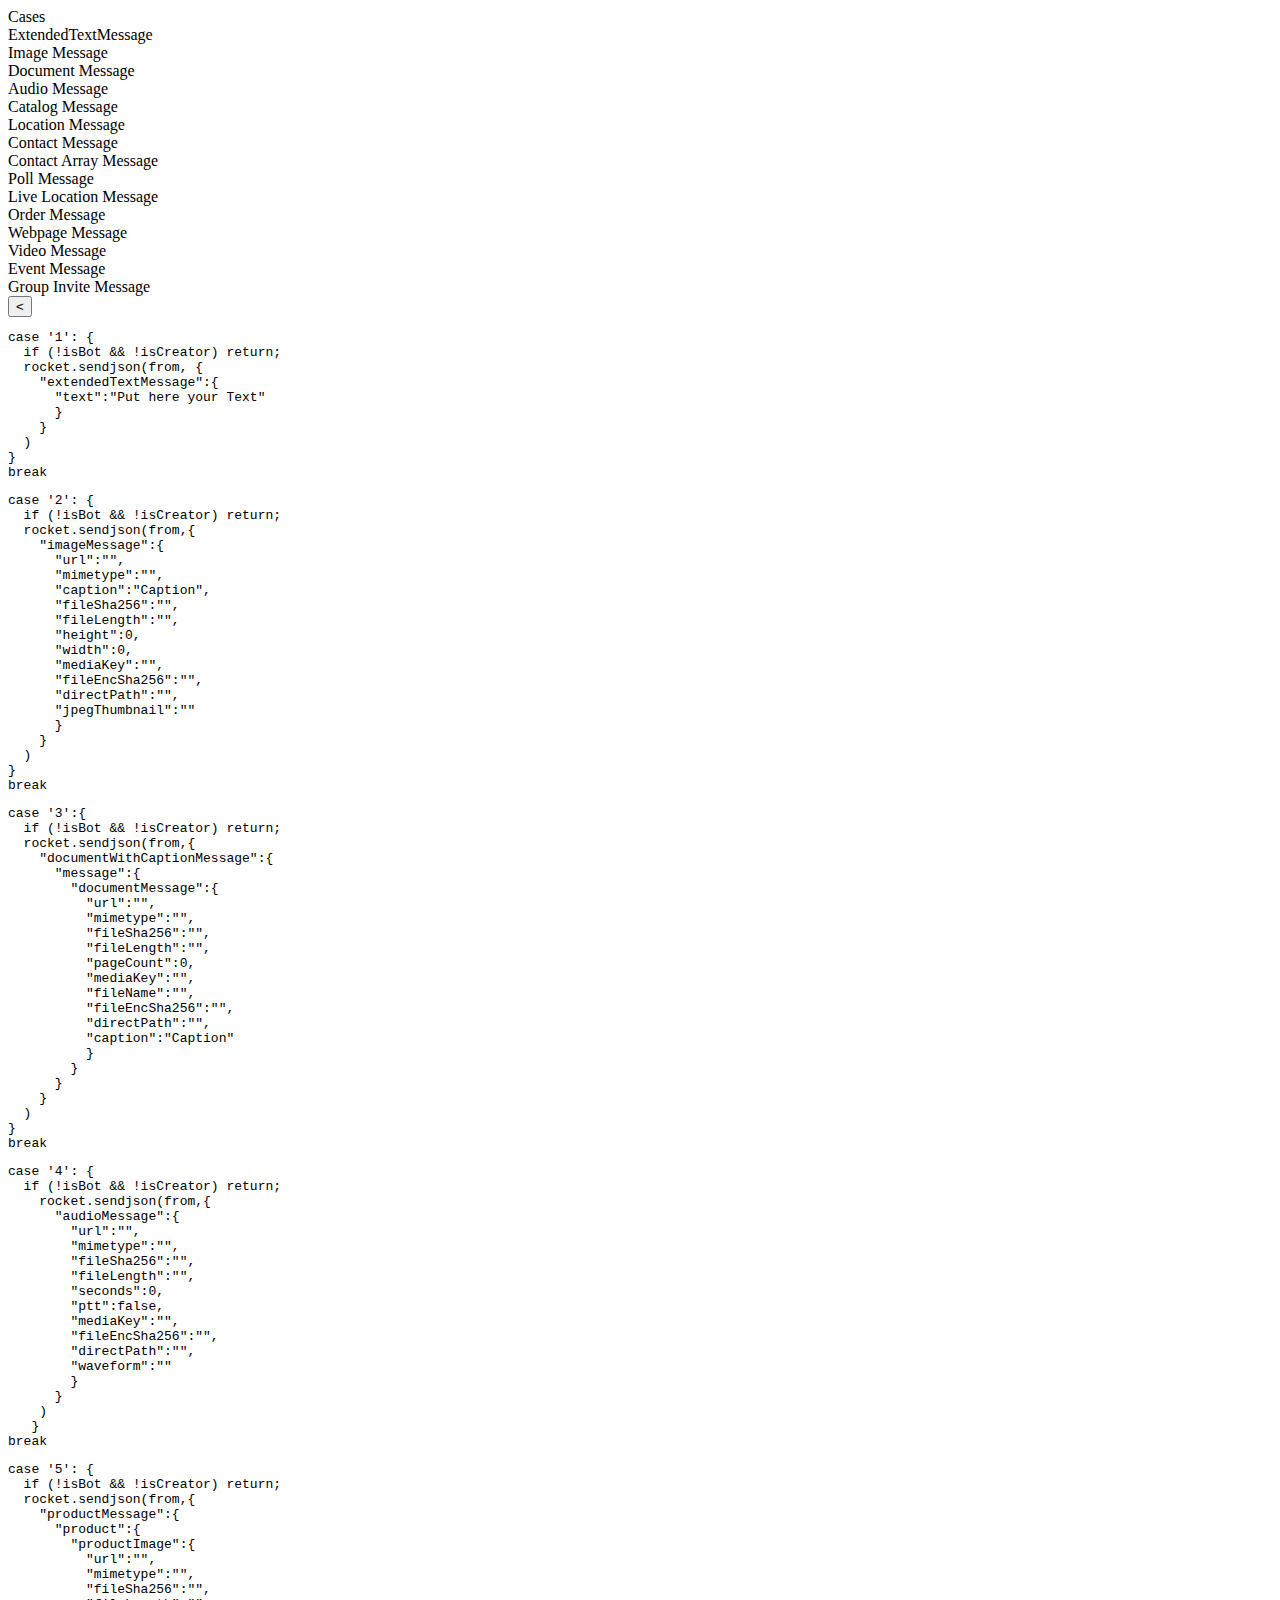
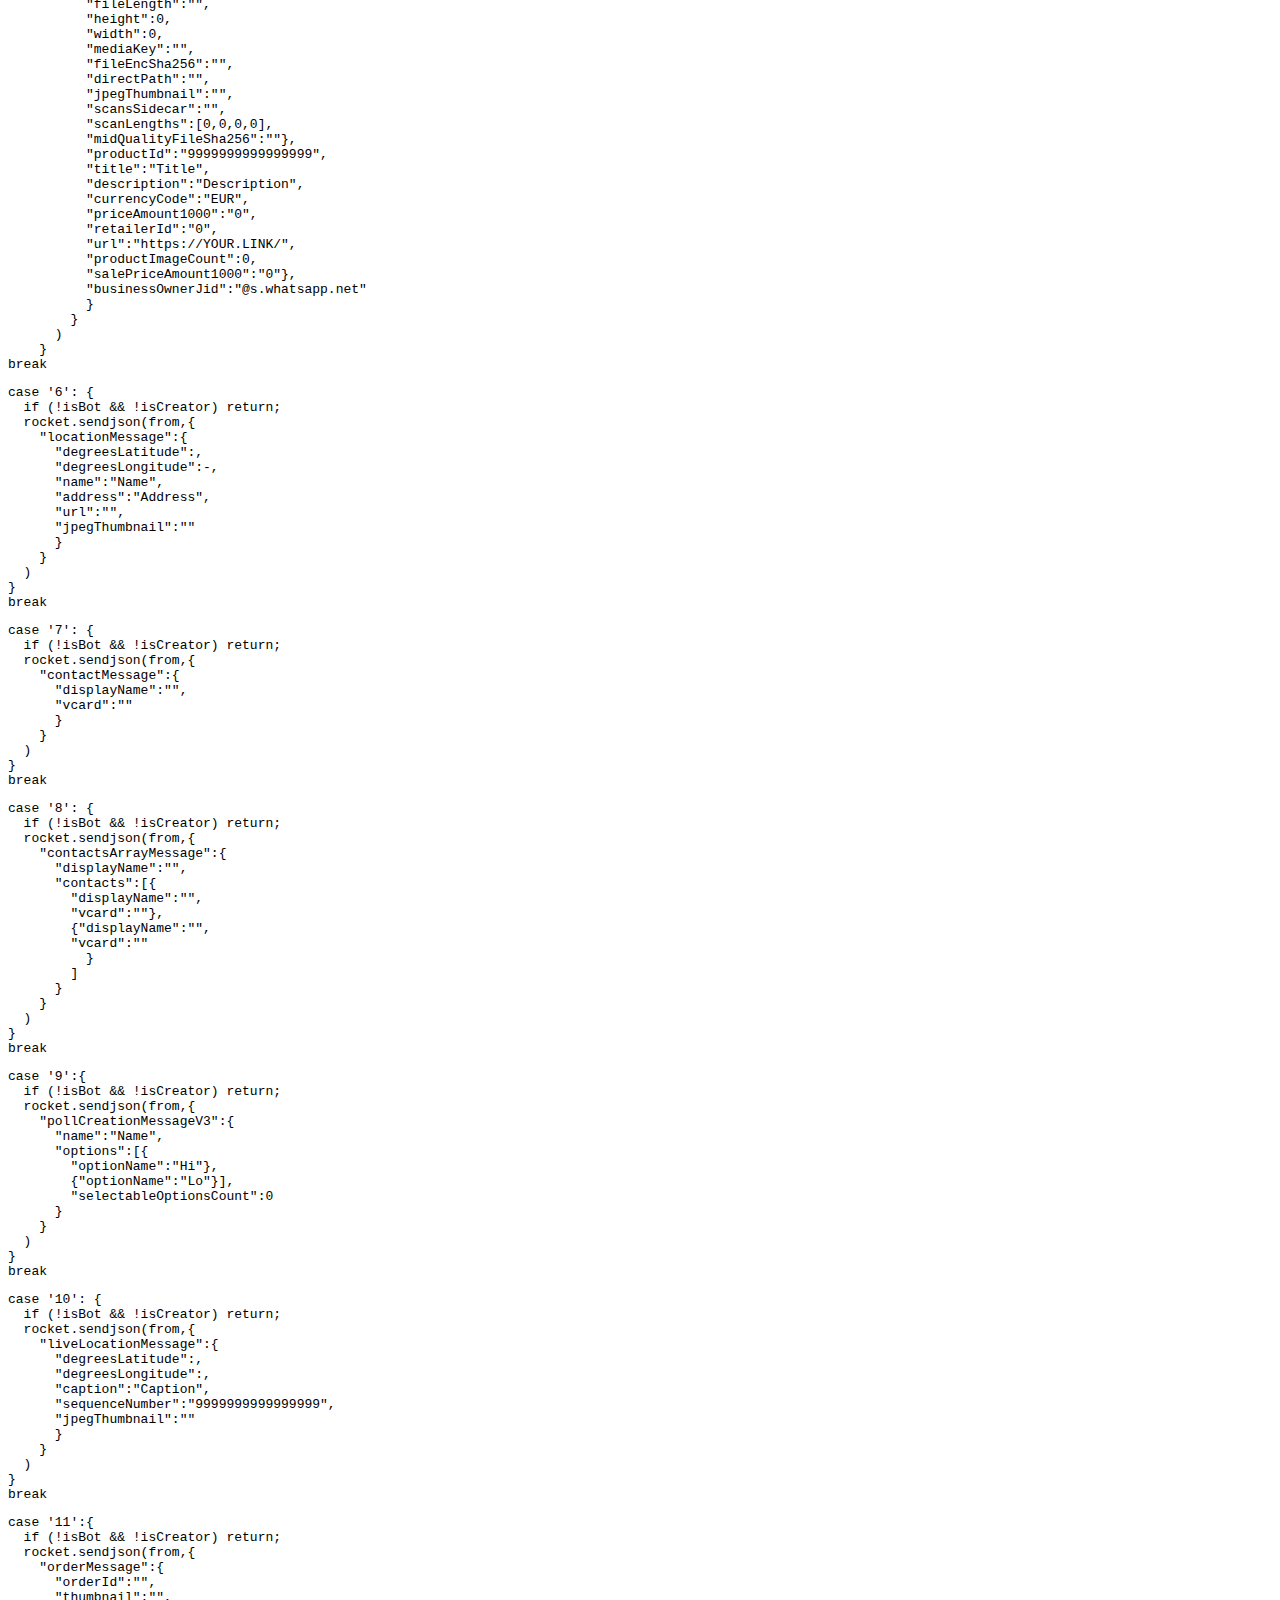
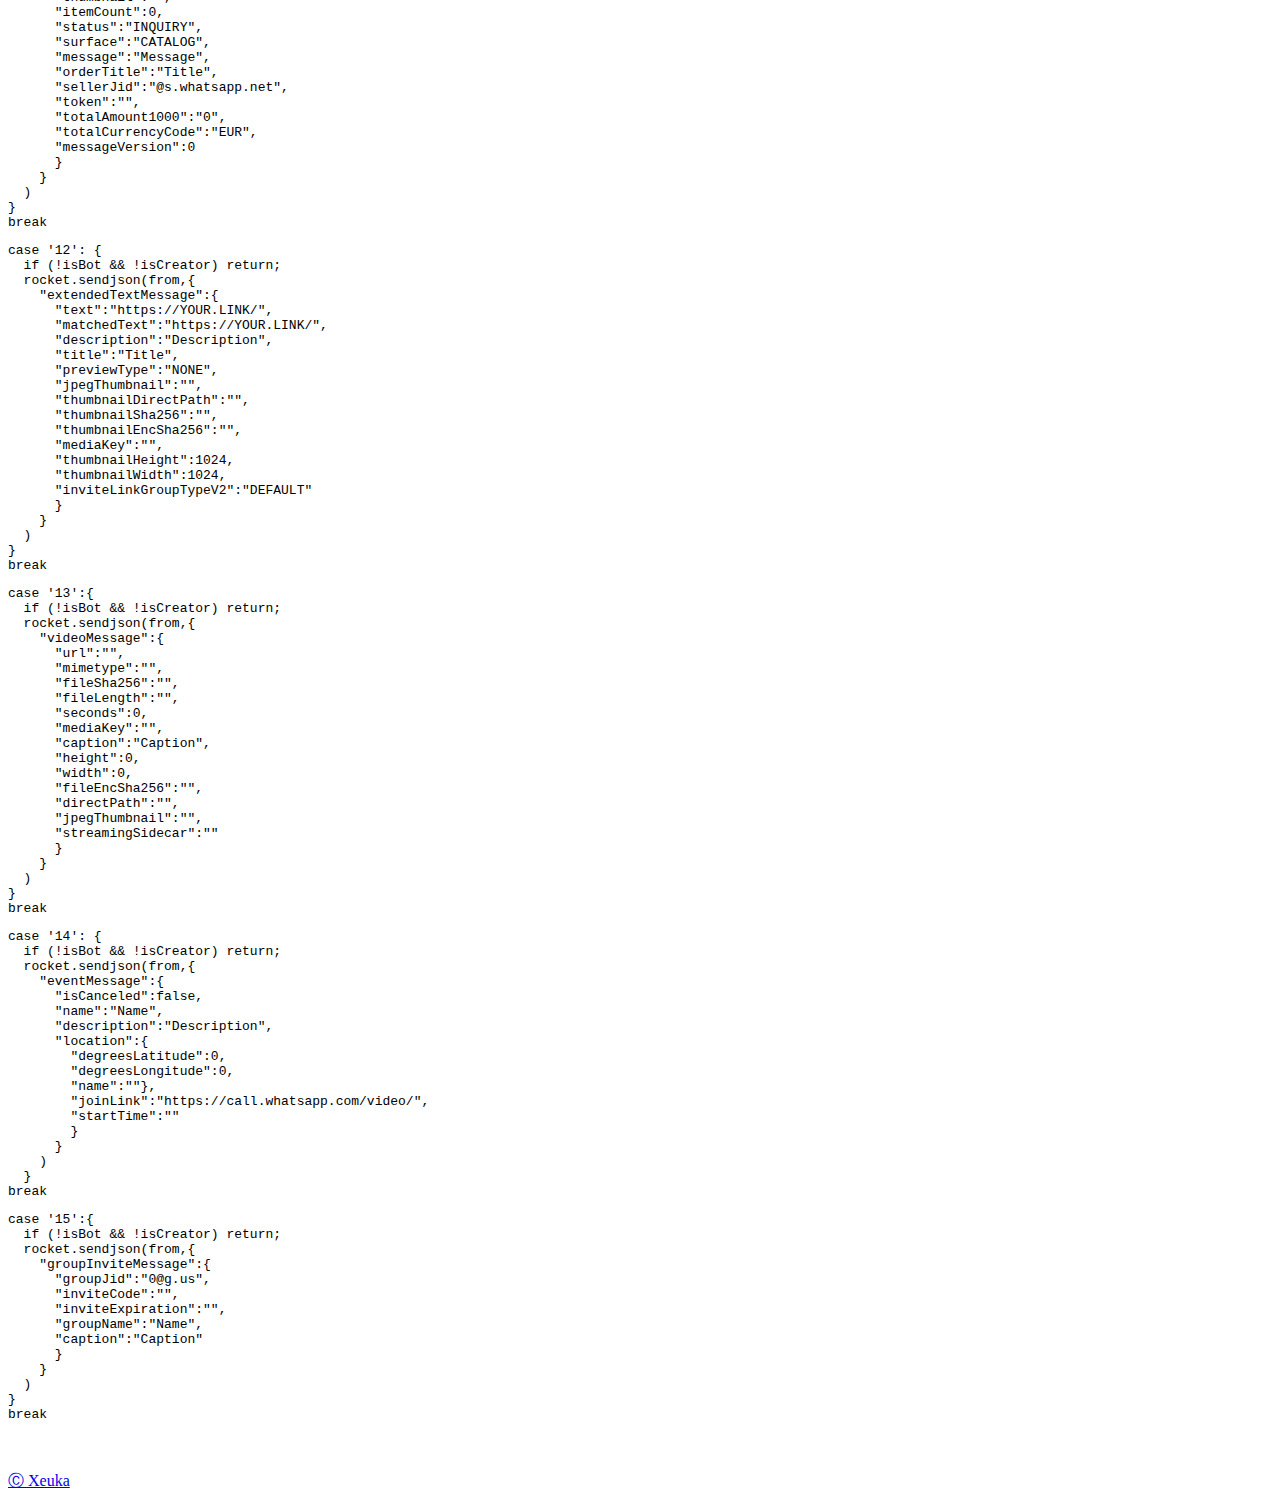
==== messagetypes.html @ 9e2b85c9 "Add files via upload" ====
<!DOCTYPE html>
<html lang="en">
<head>
  <meta charset="UTF-8">
  <meta name="viewport" content="width=device-width, initial-scale=1.0">
  <title>Homepage</title>
  <link rel="stylesheet" href="./CSS/messagetypes.css">
</head>
<body>
  <div class="homepage-title">Cases</div>
  
  <div class="title">ExtendedTextMessage</div>
  <div class="title2">Image Message</div>
  <div class="title3">Document Message</div>
  <div class="title4">Audio Message</div>
  <div class="title5">Catalog Message</div>
  <div class="title6">Location Message</div>
  <div class="title7">Contact Message</div>
  <div class="title8">Contact Array Message</div>
  <div class="title9">Poll Message</div>
  <div class="title10">Live Location Message</div>
  <div class="title11">Order Message</div>
  <div class="title12">Webpage Message</div>
  <div class="title13">Video Message</div>
  <div class="title14">Event Message</div>
  <div class="title15">Group Invite Message</div>

  <button class="back-button" onclick="location.href='index.html'"><</button>

  <div class="container">
    <div class="box1">
      <pre id="code1">case '1': {
  if (!isBot && !isCreator) return;
  rocket.sendjson(from, {
    "extendedTextMessage":{
      "text":"Put here your Text"
      }
    }
  )
}
break</pre>
    </div>
    <div class="box2">
      <pre id="code2">case '2': {
  if (!isBot && !isCreator) return;
  rocket.sendjson(from,{
    "imageMessage":{
      "url":"",
      "mimetype":"",
      "caption":"Caption",
      "fileSha256":"",
      "fileLength":"",
      "height":0,
      "width":0,
      "mediaKey":"",
      "fileEncSha256":"",
      "directPath":"",
      "jpegThumbnail":""
      }
    }
  )
}
break</pre>
    </div>
    <div class="box3">
      <pre id="code3">case '3':{
  if (!isBot && !isCreator) return;
  rocket.sendjson(from,{
    "documentWithCaptionMessage":{
      "message":{
        "documentMessage":{
          "url":"",
          "mimetype":"",
          "fileSha256":"",
          "fileLength":"",
          "pageCount":0,
          "mediaKey":"",
          "fileName":"",
          "fileEncSha256":"",
          "directPath":"",
          "caption":"Caption"
          }
        }
      }
    }
  )
}
break</pre>
    </div>
    <div class="box4">
      <pre id="code4">case '4': {
  if (!isBot && !isCreator) return;
    rocket.sendjson(from,{
      "audioMessage":{
        "url":"",
        "mimetype":"",
        "fileSha256":"",
        "fileLength":"",
        "seconds":0,
        "ptt":false,
        "mediaKey":"",
        "fileEncSha256":"",
        "directPath":"",
        "waveform":""
        }
      }
    )
   }
break</pre>
    </div>
    <div class="box5">
      <pre id="code5">case '5': {
  if (!isBot && !isCreator) return;
  rocket.sendjson(from,{
    "productMessage":{
      "product":{
        "productImage":{
          "url":"",
          "mimetype":"",
          "fileSha256":"",
          "fileLength":"",
          "height":0,
          "width":0,
          "mediaKey":"",
          "fileEncSha256":"",
          "directPath":"",
          "jpegThumbnail":"",
          "scansSidecar":"",
          "scanLengths":[0,0,0,0],
          "midQualityFileSha256":""},
          "productId":"9999999999999999",
          "title":"Title",
          "description":"Description",
          "currencyCode":"EUR",
          "priceAmount1000":"0",
          "retailerId":"0",
          "url":"https://YOUR.LINK/",
          "productImageCount":0,
          "salePriceAmount1000":"0"},
          "businessOwnerJid":"@s.whatsapp.net"
          }
        }
      )
    }
break</pre>
    </div>
    <div class="box6">
      <pre id="code6">case '6': {
  if (!isBot && !isCreator) return;
  rocket.sendjson(from,{
    "locationMessage":{
      "degreesLatitude":,
      "degreesLongitude":-,
      "name":"Name",
      "address":"Address",
      "url":"",
      "jpegThumbnail":""
      }
    }
  )
}
break</pre>
    </div>
    <div class="box7">
      <pre id="code7">case '7': {
  if (!isBot && !isCreator) return;
  rocket.sendjson(from,{
    "contactMessage":{
      "displayName":"",
      "vcard":""
      }
    }
  )
}
break </pre>
    </div>
    <div class="box8">
      <pre id="code8">case '8': {
  if (!isBot && !isCreator) return;
  rocket.sendjson(from,{
    "contactsArrayMessage":{
      "displayName":"",
      "contacts":[{
        "displayName":"",
        "vcard":""},
        {"displayName":"",
        "vcard":""
          }
        ]
      }
    }
  )
}
break</pre>
    </div>
    <div class="box9">
      <pre id="code9">case '9':{
  if (!isBot && !isCreator) return;
  rocket.sendjson(from,{
    "pollCreationMessageV3":{
      "name":"Name",
      "options":[{
        "optionName":"Hi"},
        {"optionName":"Lo"}],
        "selectableOptionsCount":0
      }
    }
  )
}
break</pre>
    </div>
    <div class="box10">
      <pre id="code10">case '10': {
  if (!isBot && !isCreator) return;
  rocket.sendjson(from,{
    "liveLocationMessage":{
      "degreesLatitude":,
      "degreesLongitude":,
      "caption":"Caption",
      "sequenceNumber":"9999999999999999",
      "jpegThumbnail":""
      }
    }
  )
}
break</pre>
    </div>
    <div class="box11">
      <pre id="code11">case '11':{
  if (!isBot && !isCreator) return;
  rocket.sendjson(from,{
    "orderMessage":{
      "orderId":"",
      "thumbnail":"",
      "itemCount":0,
      "status":"INQUIRY",
      "surface":"CATALOG",
      "message":"Message",
      "orderTitle":"Title",
      "sellerJid":"@s.whatsapp.net",
      "token":"",
      "totalAmount1000":"0",
      "totalCurrencyCode":"EUR",
      "messageVersion":0
      }
    }
  )
}
break</pre>
    </div>
    <div class="box12">
      <pre id="code12">case '12': {
  if (!isBot && !isCreator) return;
  rocket.sendjson(from,{
    "extendedTextMessage":{
      "text":"https://YOUR.LINK/",
      "matchedText":"https://YOUR.LINK/",
      "description":"Description",
      "title":"Title",
      "previewType":"NONE",
      "jpegThumbnail":"",
      "thumbnailDirectPath":"",
      "thumbnailSha256":"",
      "thumbnailEncSha256":"",
      "mediaKey":"",
      "thumbnailHeight":1024,
      "thumbnailWidth":1024,
      "inviteLinkGroupTypeV2":"DEFAULT"
      }
    }
  )
}
break</pre>
    </div>
    <div class="box13">
      <pre id="code13">case '13':{
  if (!isBot && !isCreator) return;
  rocket.sendjson(from,{
    "videoMessage":{
      "url":"",
      "mimetype":"",
      "fileSha256":"",
      "fileLength":"",
      "seconds":0,
      "mediaKey":"",
      "caption":"Caption",
      "height":0,
      "width":0,
      "fileEncSha256":"",
      "directPath":"",
      "jpegThumbnail":"",
      "streamingSidecar":""
      }
    }
  )
}
break </pre>
    </div>
    <div class="box14">
      <pre id="code14">case '14': {
  if (!isBot && !isCreator) return;
  rocket.sendjson(from,{
    "eventMessage":{
      "isCanceled":false,
      "name":"Name",
      "description":"Description",
      "location":{
        "degreesLatitude":0,
        "degreesLongitude":0,
        "name":""},
        "joinLink":"https://call.whatsapp.com/video/",
        "startTime":""
        }
      }
    )
  }
break</pre>
    </div>
    <div class="box15">
      <pre id="code15">case '15':{
  if (!isBot && !isCreator) return;
  rocket.sendjson(from,{
    "groupInviteMessage":{
      "groupJid":"0@g.us",
      "inviteCode":"",
      "inviteExpiration":"",
      "groupName":"Name",
      "caption":"Caption"
      }
    }
  )
}
break</pre>
    </div>
  </div>
  <br></br>
  <a class="credits" href="https://t.me/RocketClient">Ⓒ Xeuka</a>
  <script src="./JS/messagetypes.js"></script>
</body>
</html>
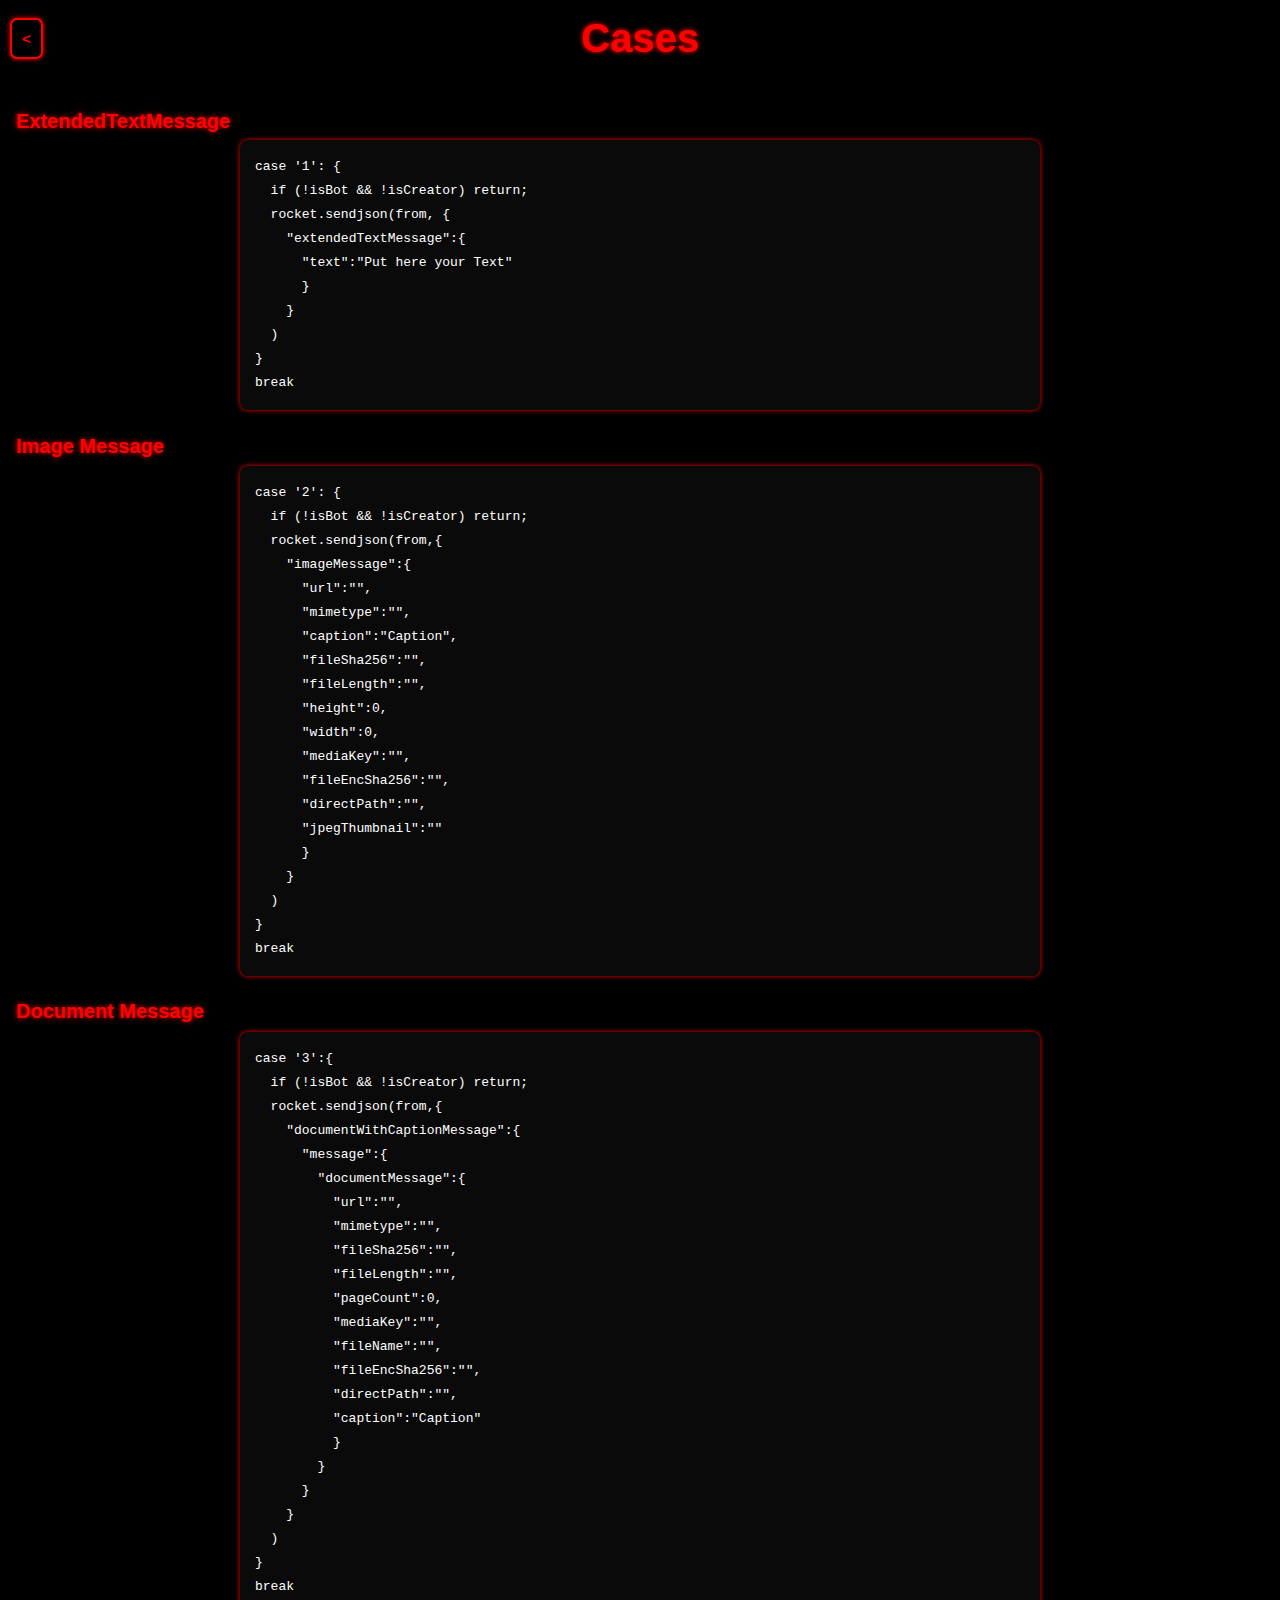
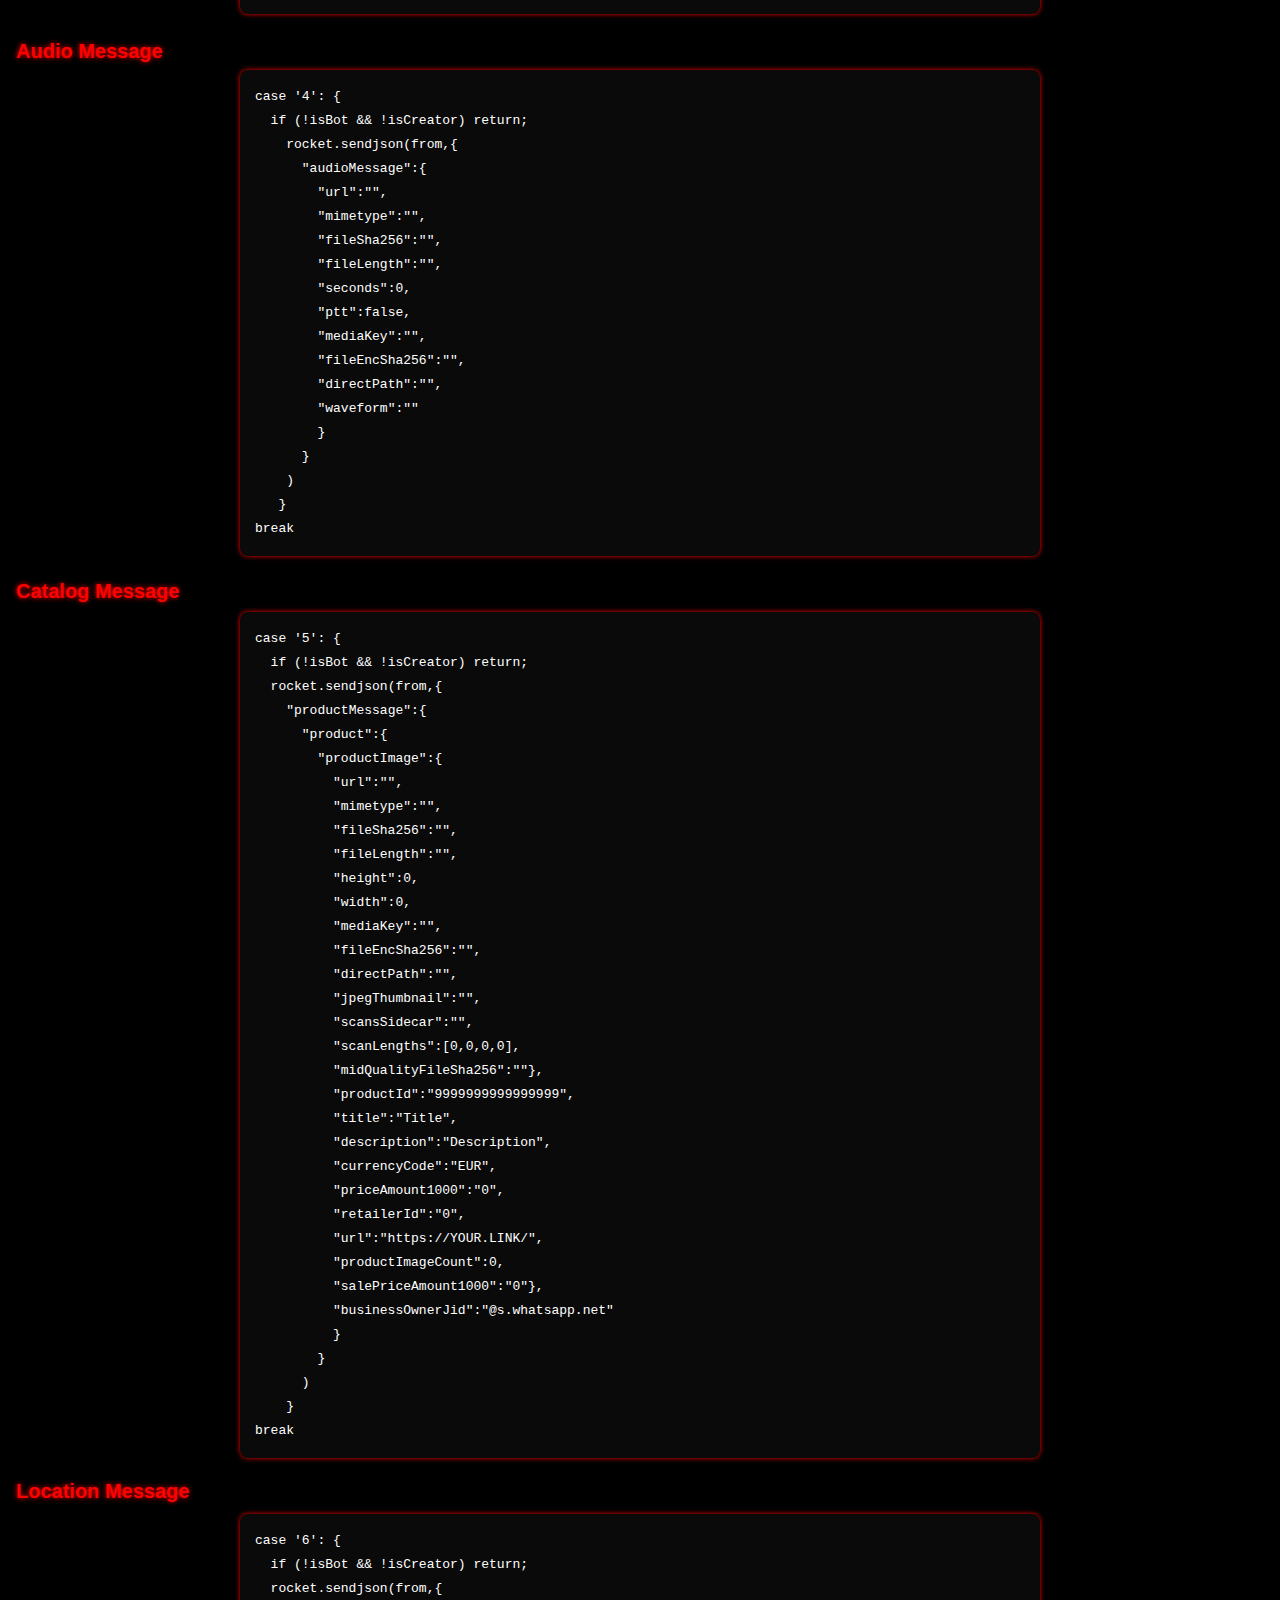
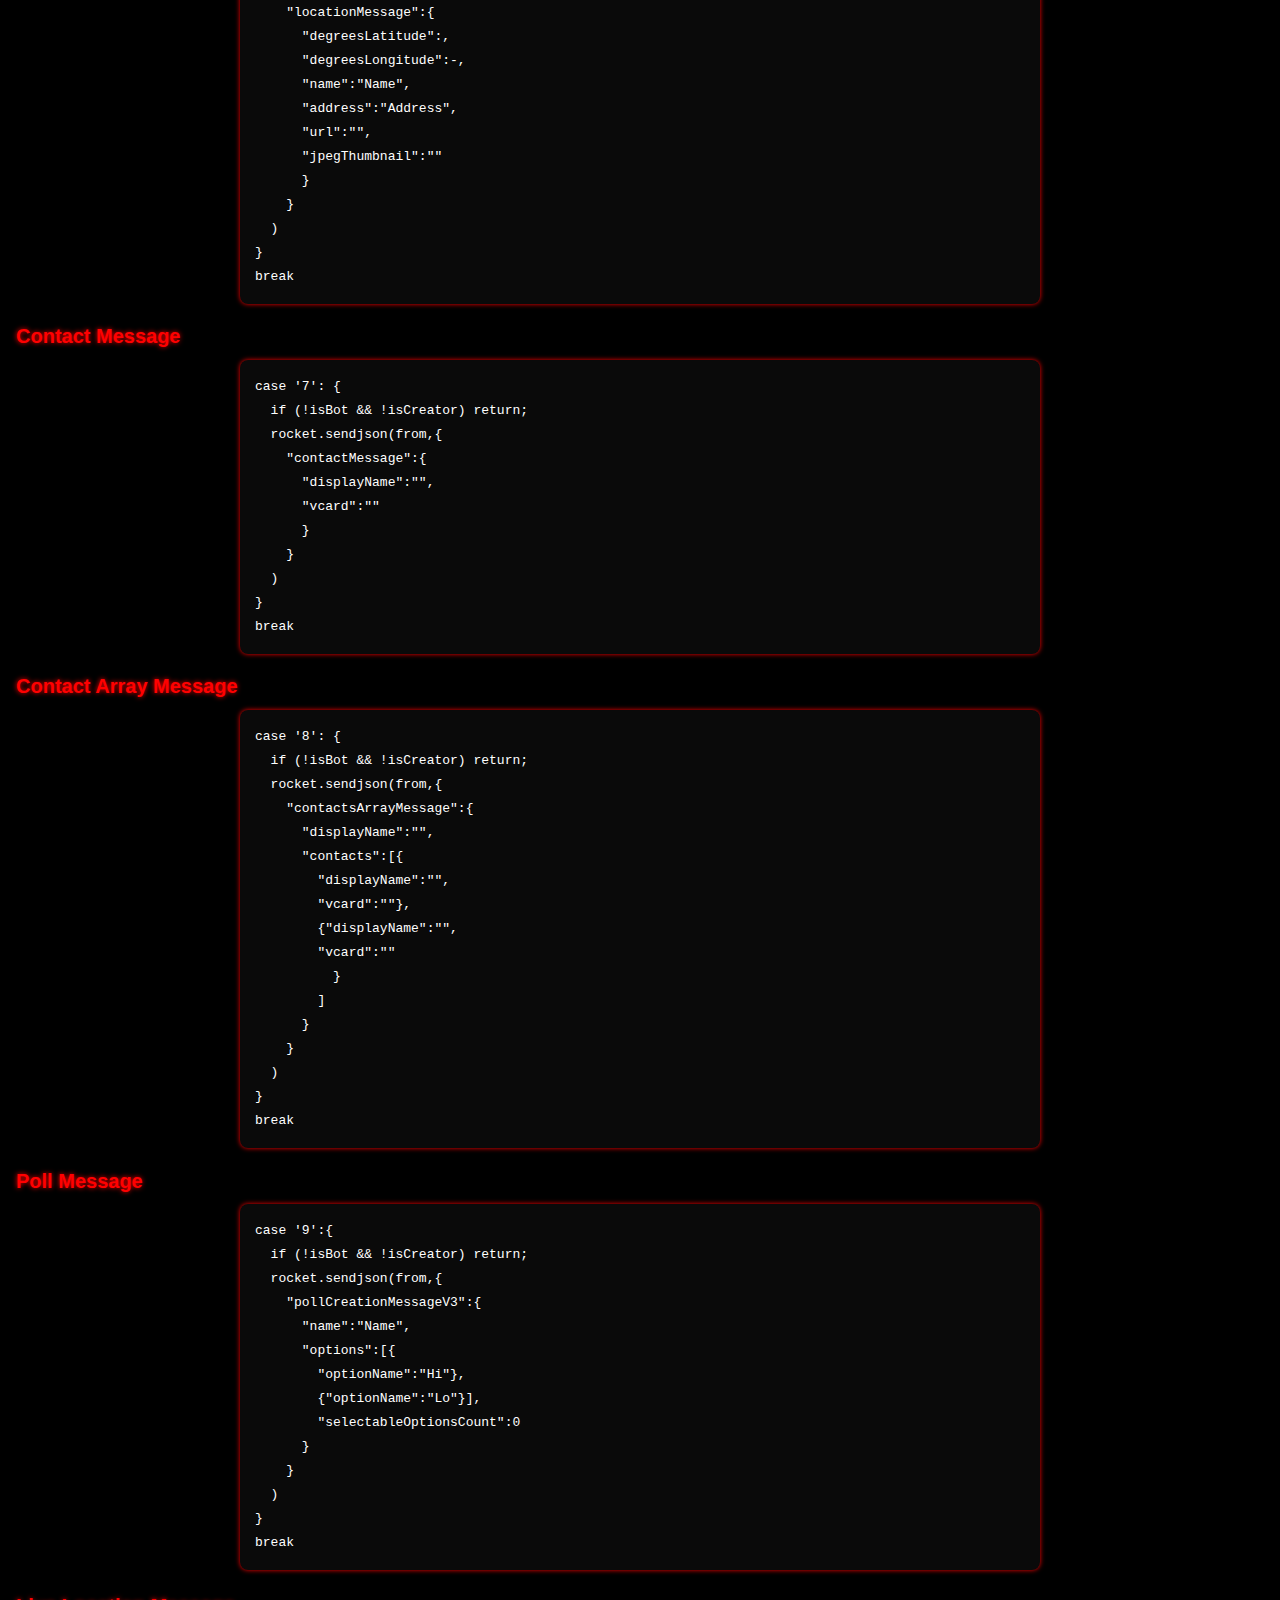
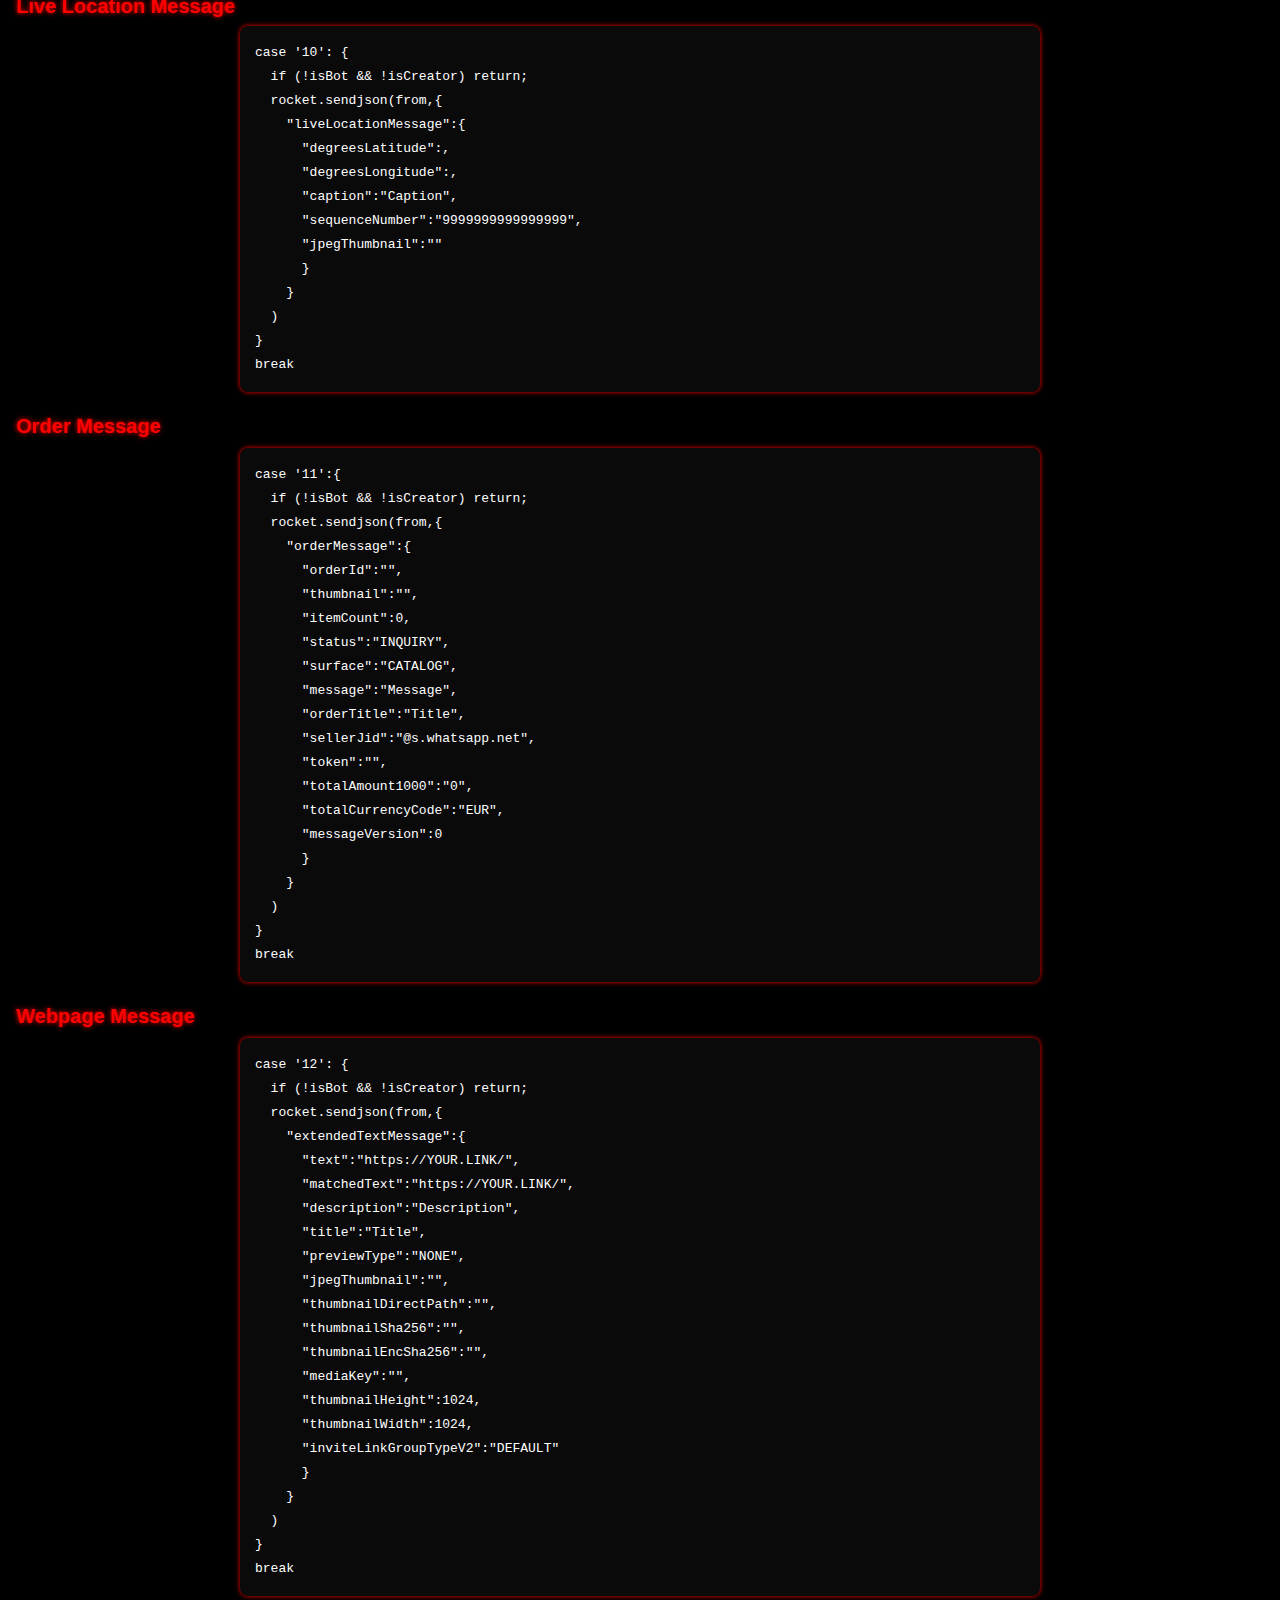
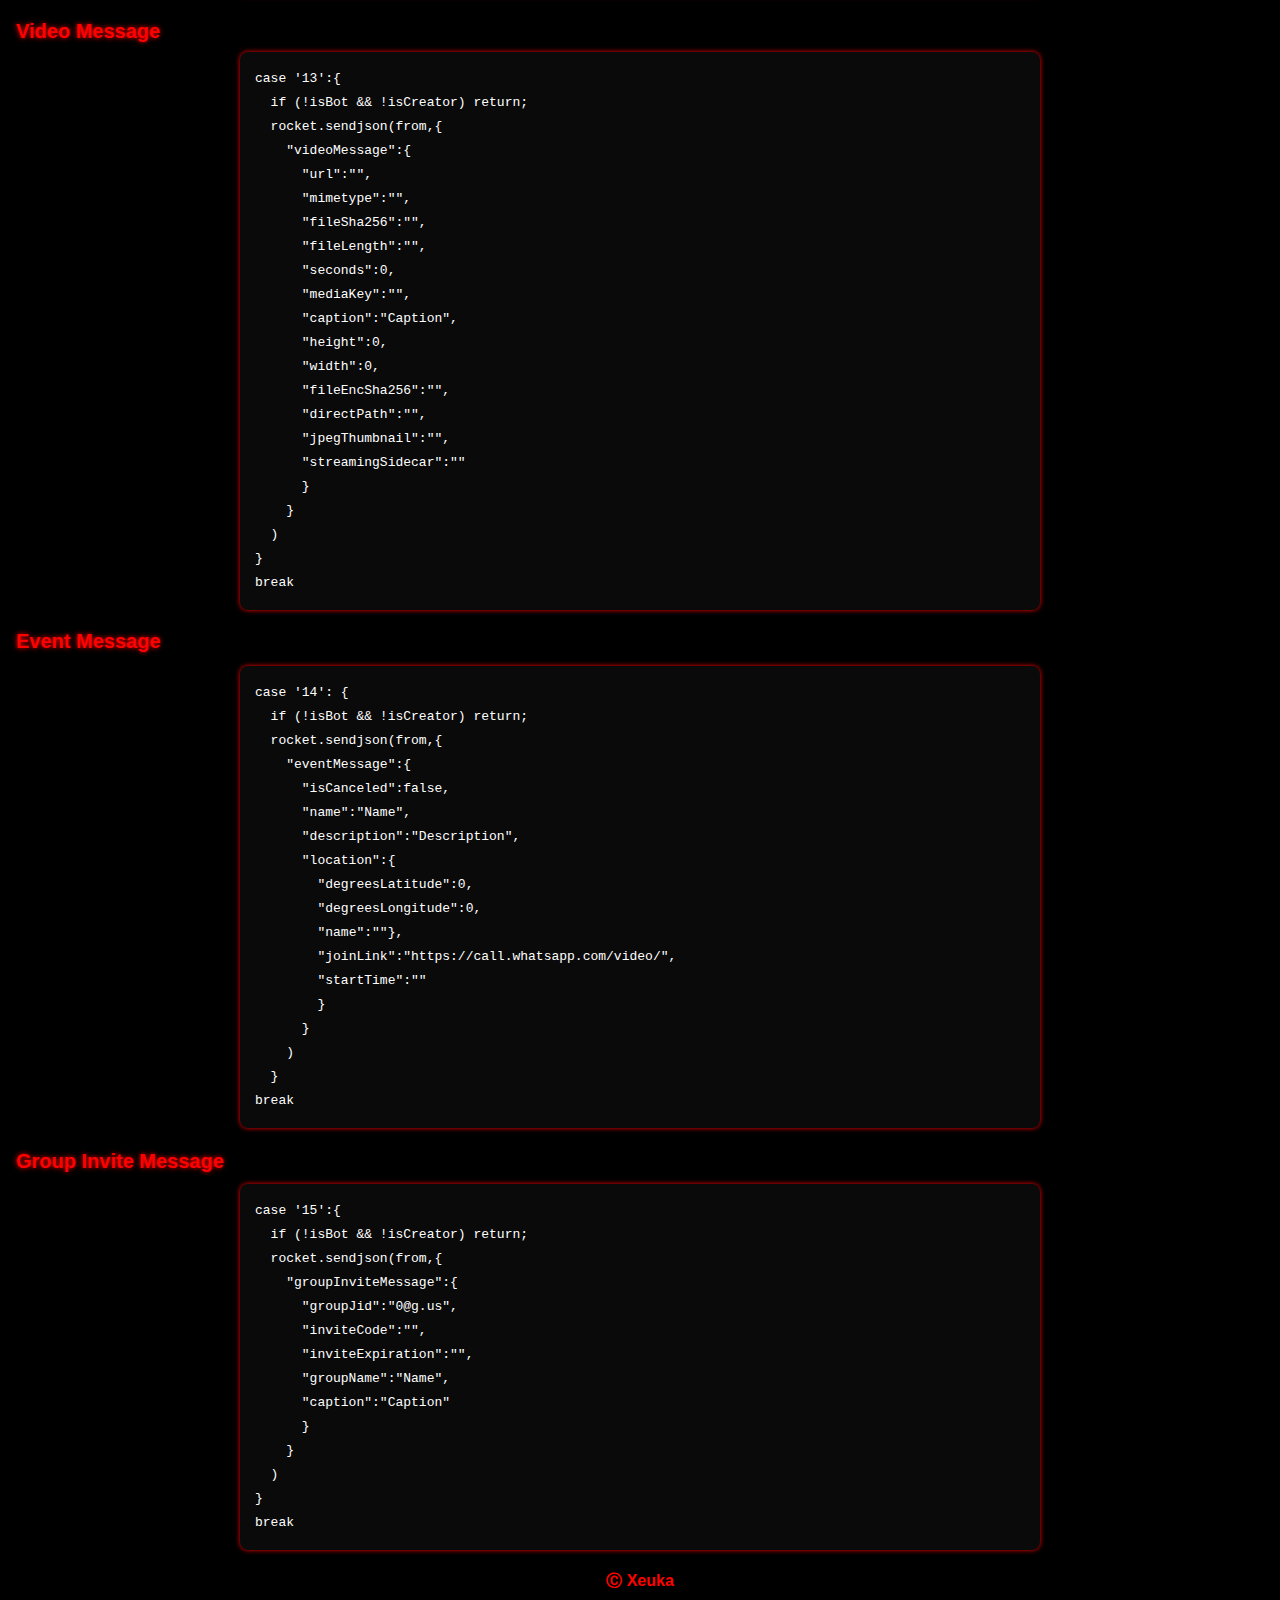
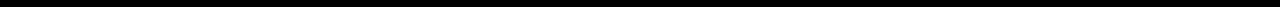
==== commit f95bb424: "Add files via upload" ====
--- a/messagetypes.html
+++ b/messagetypes.html
@@ -3,6 +3,9 @@
 <head>
   <meta charset="UTF-8">
   <meta name="viewport" content="width=device-width, initial-scale=1.0">
+  <meta name="description" content="">
+  <meta name="author" content="">
+  <meta property="og:image" content="https://github.com/7ucg.png">
   <title>Homepage</title>
   <link rel="stylesheet" href="./CSS/messagetypes.css">
 </head>
--- a/CSS/messagetypes.css
+++ b/CSS/messagetypes.css
@@ -0,0 +1,262 @@
+body {
+  font-family: Arial, sans-serif;
+  background-color: #000000;
+  justify-content: flex-start;
+  flex-direction: column;
+  align-items: center;
+  padding-top: 60px;
+  margin: 0;
+  display: flex;
+  height: auto;
+  overflow-y: auto;
+}
+
+.homepage-title {
+  text-shadow: 0 0 5px #ff0000;
+  position: absolute;
+  font-weight: bold;
+  text-align: center;
+  font-size: 40px;
+  color: red;
+  top: 16px;
+}
+
+.title {
+  text-shadow: 0 0 5px #ff0000;
+  position: absolute;
+  font-weight: bold;
+  font-size: 20px;
+  color: red;
+  top: 110px;
+  left: 16px;
+}
+
+.title2 {
+  text-shadow: 0 0 5px #ff0000;
+  position: absolute;
+  font-weight: bold;
+  font-size: 20px;
+  color: red;
+  top: 435px;
+  left: 16px;
+}
+
+.title3 {
+  text-shadow: 0 0 5px #ff0000;
+  position: absolute;
+  font-weight: bold;
+  font-size: 20px;
+  color: red;
+  top: 1000px;
+  left: 16px;
+}
+
+.title4 {
+  text-shadow: 0 0 5px #ff0000;
+  position: absolute;
+  font-weight: bold;
+  font-size: 20px;
+  color: red;
+  top: 1640px;
+  left: 16px;
+}
+
+.title5 {
+  text-shadow: 0 0 5px #ff0000;
+  position: absolute;
+  font-weight: bold;
+  font-size: 20px;
+  color: red;
+  top: 2180px;
+  left: 16px;
+}
+
+.title6 {
+  text-shadow: 0 0 5px #ff0000;
+  position: absolute;
+  font-weight: bold;
+  font-size: 20px;
+  color: red;
+  top: 3080px;
+  left: 16px;
+}
+
+.title7 {
+  text-shadow: 0 0 5px #ff0000;
+  position: absolute;
+  font-weight: bold;
+  font-size: 20px;
+  color: red;
+  top: 3525px;
+  left: 16px;
+}
+
+.title8 {
+  text-shadow: 0 0 5px #ff0000;
+  position: absolute;
+  font-weight: bold;
+  font-size: 20px;
+  color: red;
+  top: 3875px;
+  left: 16px;
+}
+
+.title9 {
+  text-shadow: 0 0 5px #ff0000;
+  position: absolute;
+  font-weight: bold;
+  font-size: 20px;
+  color: red;
+  top: 4370px;
+  left: 16px;
+}
+
+.title10 {
+  text-shadow: 0 0 5px #ff0000;
+  position: absolute;
+  font-weight: bold;
+  font-size: 20px;
+  color: red;
+  top: 4795px;
+  left: 16px;
+}
+
+.title11 {
+  text-shadow: 0 0 5px #ff0000;
+  position: absolute;
+  font-weight: bold;
+  font-size: 20px;
+  color: red;
+  top: 5215px;
+  left: 16px;
+}
+
+.title12 {
+  text-shadow: 0 0 5px #ff0000;
+  position: absolute;
+  font-weight: bold;
+  font-size: 20px;
+  color: red;
+  top: 5805px;
+  left: 16px;
+}
+
+.title13 {
+  text-shadow: 0 0 5px #ff0000;
+  position: absolute;
+  font-weight: bold;
+  font-size: 20px;
+  color: red;
+  top: 6420px;
+  left: 16px;
+}
+
+.title14 {
+  text-shadow: 0 0 5px #ff0000;
+  position: absolute;
+  font-weight: bold;
+  font-size: 20px;
+  color: red;
+  top: 7030px;
+  left: 16px;
+}
+
+.title15 {
+  text-shadow: 0 0 5px #ff0000;
+  position: absolute;
+  font-weight: bold;
+  font-size: 20px;
+  color: red;
+  top: 7550px;
+  left: 16px;
+}
+
+.link {
+  text-shadow: 0 0 5px #ff0000;
+  color: #ff0000;
+  cursor: pointer;
+}
+
+.credits {
+  color: #ff0000;
+  cursor: pointer;
+  text-decoration: none;
+  font-weight: bold;
+  position: relative;
+  top: -15px;
+}
+
+.container {
+  flex-direction: column;
+  align-items: center;
+  margin-top: 80px;
+  display: flex;
+  gap: 16px;
+  width: 100%;
+}
+
+.box1 {
+  box-shadow: 0 0 5px #ff0000;
+  background-color: #0a0a0a;
+  border-radius: 8px;
+  line-height: 1.5em; 
+  min-height: 20px;
+  max-width: 800px; 
+  position: relative;
+  overflow: auto; 
+  padding: 15px;
+  width: 93%; 
+  box-sizing: border-box;
+}
+.box2, .box3, .box4, .box5, .box6, .box7, .box8, .box9, .box10, .box11, .box12, .box13, .box14, .box15 {
+  box-shadow: 0 0 5px #ff0000;
+  background-color: #0a0a0a;
+  border-radius: 8px;
+  line-height: 1.5em; 
+  min-height: 20px;
+  max-width: 800px; 
+  position: relative;
+  overflow: auto; 
+  padding: 15px;
+  width: 93%; 
+  margin-top: 40px;
+  box-sizing: border-box;
+}
+
+pre {
+  background-color: #0a0a0a;
+  white-space: pre-wrap;
+  overflow-wrap: break-word;
+  text-align: left;
+  color: #ffffff;
+  margin: 0;
+  word-wrap: break-word;
+  width: 100%;
+  box-sizing: border-box;
+}
+
+.back-button {
+  box-shadow: 0 0 5px #ff0000;
+  position: absolute;
+  top: 18px;
+  left: 10px;
+  padding: 10px 10px;
+  font-weight: bold;
+  font-size: 15px;
+  text-align: center;
+  transition-duration: 0.8s;
+  cursor: pointer;
+  border-radius: 7px;
+  background-color: #000000; 
+  color: #ff0000; 
+  border: 2px solid #ff0000;
+  font-family: Arial, Helvetica, sans-serif;
+  text-shadow: 0 0 5px rgba(255, 6, 0, 0.7), 0 0 20px r6ba(255, 0, 0, 0.5);
+}
+
+.back-button:hover {
+  background-color: #300000;
+  color: #ff0000;
+  font-family: Arial, Helvetica, sans-serif;
+  text-shadow: 0 0 5px rgba(255, 6, 0, 0.7), 0 0 20px rgba(255, 0, 0, 0.5);
+}